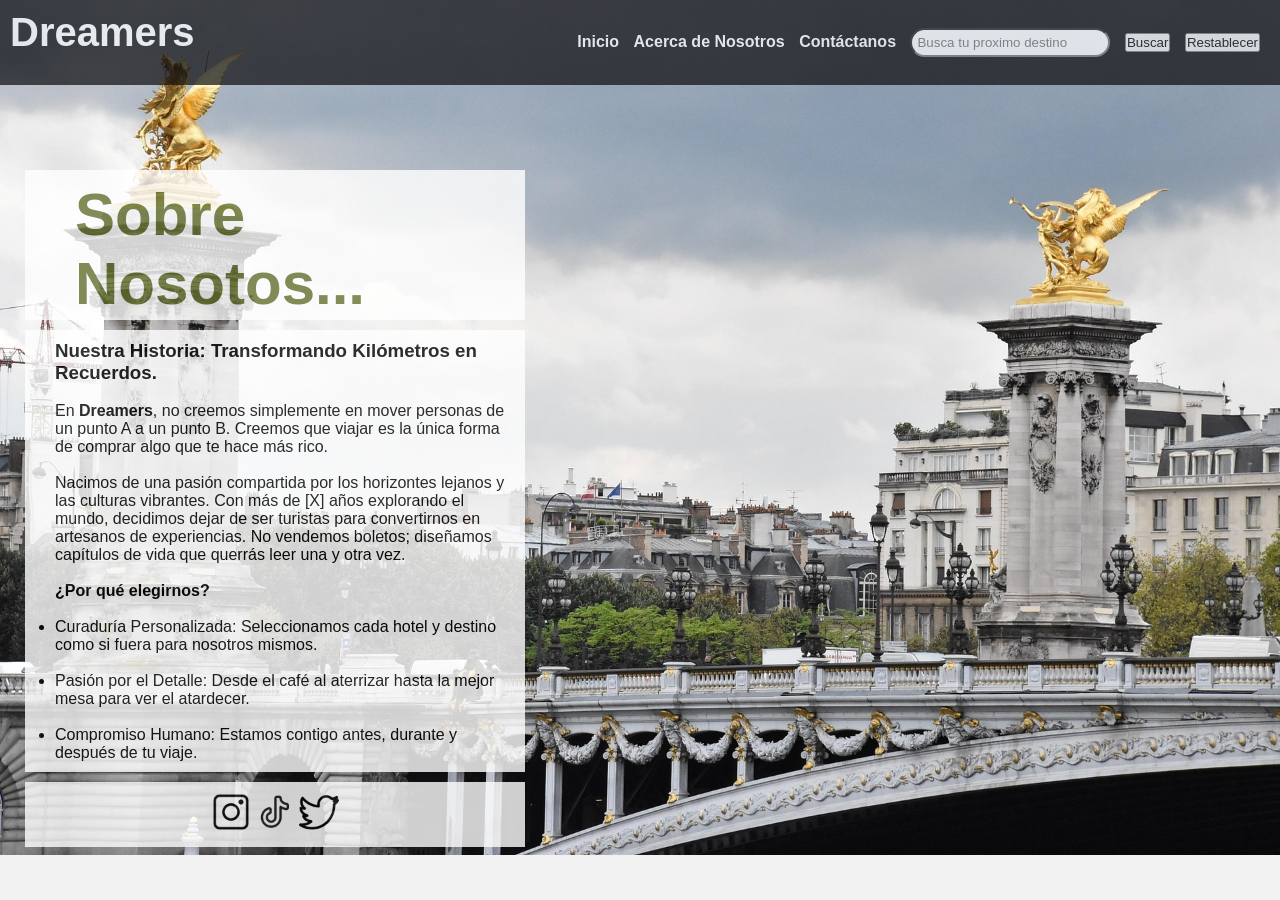
==== about_us.html @ 821ad3f3 "Crea la pagina about us" ====
<!DOCTYPE html>
<html lang="en">
<head>
  <meta charset="UTF-8">
  <title>Agencia de viajes</title>
  <link rel="stylesheet" href="./travel_recommendation.css">
</head>
<body>
   <!--Barra de navegacion-->
   <nav><h1>Dreamers</h1>
   <ul>
     <li><a href="./index.html" id="home">Inicio </a></li>
     <li><a href="./about_us.html" id="aboutUs">Acerca de Nosotros </a></li>
     <li><a href="./contact_us.html" id="contactUs">Contáctanos </a></li>
     <li><input class="searchBox" type="text" id="srcDestiny" placeholder="Busca tu proximo destino">  </li>
     <li><button id='btnSearch'>Buscar</button>
     <li><button id='clrSearch'>Restablecer</button>
     </li>   
   </ul>
  </nav>

   <!--presentación-->
  
<div class="container2">
  <div class="header">    
    <h1 class="ttleMessage">
    Sobre Nosotos...
    </h1>
  </div>

  <div class="content">
    <h3>Nuestra Historia: Transformando Kilómetros en Recuerdos.</h3><br>
    <p>En <b>Dreamers</b>, no creemos simplemente en mover personas de un punto A a un punto B. Creemos que viajar es la única forma de comprar algo que te hace más rico.</p>
    <br>
    <p>Nacimos de una pasión compartida por los horizontes lejanos y las culturas vibrantes. Con más de [X] años explorando el mundo, decidimos dejar de ser turistas para convertirnos en artesanos de experiencias. No vendemos boletos; diseñamos capítulos de vida que querrás leer una y otra vez.</p>
    <br>
    <p><b>¿Por qué elegirnos?</b></p>
    <br>
    <ul>
        <li>Curaduría Personalizada: Seleccionamos cada hotel y destino como si fuera para nosotros mismos.</li><br>
        <li>Pasión por el Detalle: Desde el café al aterrizar hasta la mejor mesa para ver el atardecer.</li><br>
        <li>Compromiso Humano: Estamos contigo antes, durante y después de tu viaje.</li>
    </ul>
  </div>

  <div class="footer">    
    <a href="#"><img src="./instagram-logo.jpg" width="40px" height="40px"></a>
    <a href="#"><img src="./tiktok-logo.png" width="40px" height="40px"></a>
    <a href="#"><img src="./twitter-logo.jpg" width="40px" height="40px"></a>
  </div>
</div>

  <script src="./travel_recommendation.js"></script>
</body>
</html>
---- travel_recommendation.css ----
/* Basic CSS for the navigation bar */
*{
    margin: 0;
    padding: 0;
    box-sizing: border-box;
}

nav {
    background-color: #0B0B0D;
    padding: 10px;
    display: flex;
    align-items: center;
    justify-content: space-between;
    opacity: 0.7;
  }
  
  nav ul {
    list-style-type: none; 
  }
  
  nav ul li {
    display: inline;
    margin-right: 10px;
  }
  
  nav a {
    text-decoration: none;
    color: #ffffff;
    font-weight: bold;
  }
  
  /* Basic CSS for the form elements */
  body {
    font-family: "Source Sans 3",sans-serif;
    background-image: url("./fnd_index.jpg");
    background-color: #F2F2F2;
    background-repeat: no-repeat;
    background-size: cover;
    width:100%;
  }  
  
  h1 {
    margin-bottom: 20px;
    color: #ffffff;
    font-size: 40px;
  }
  .ttleMessage{    
    margin-bottom: 20px;
    color: #657332;
    text-align: left;
    font-size: 60px;
    margin-left: 40px;
    /*-webkit-text-stroke-width: 1px;
    -webkit-text-stroke-color: black;*/
    border-radius: 50px;
  }


  input[type="text"],
  input[type="number"],
  select {
    width: 200px;
    padding: 5px;
    border-radius: 50px;
  }

  div {
    margin-bottom: 10px;
  }
    .container {
    display: grid;
    grid-template-areas:
        "header header"
        "content content"
        "footer footer";
    grid-template-columns: 1fr 2fr;
    padding: 5px;
    }
    .container div {
    background-color: #ffffff;
    padding: 10px;
    opacity: 0.8;
    position: relative;
    top: 80px;
    left: 20px;
    }
    .container div.header {
    grid-area: header;
    text-align: center;
    width: 500px;
    height: 250px;
    }
    .container div.content {
    grid-area: content;
    width: 500px;
    height: auto;;
    padding: 30px;
    }
    .container div.footer {
    grid-area: footer;
    width: 500px;
    height: 65px;
    text-align: center;  
    }

  /* sobre nosotros */
    .container2 {
    display: grid;
    grid-template-areas:
        "header header"
        "content content"
        "footer footer";
    grid-template-columns: 1fr 2fr;
    padding: 5px;
    }
    .container2 div {
    background-color: #ffffff;
    padding: 10px;
    opacity: 0.8;
    position: relative;
    top: 80px;
    left: 20px;
    }
    .container2 div.header {
    grid-area: header;
    text-align: center;
    width: 500px;
    height: 150px;
    }
    .container2 div.content {
    grid-area: content;
    width: 500px;
    height: auto;
    padding-left: 30px;
    }
    .container2 div.footer {
    grid-area: footer;
    width: 500px;
    height: 65px;
    text-align: center;  
    }

  /* Basic CSS for the report section */
  h2 {
    margin-top: 30px;
    color: #ffffff;
    opacity: 80;
  }
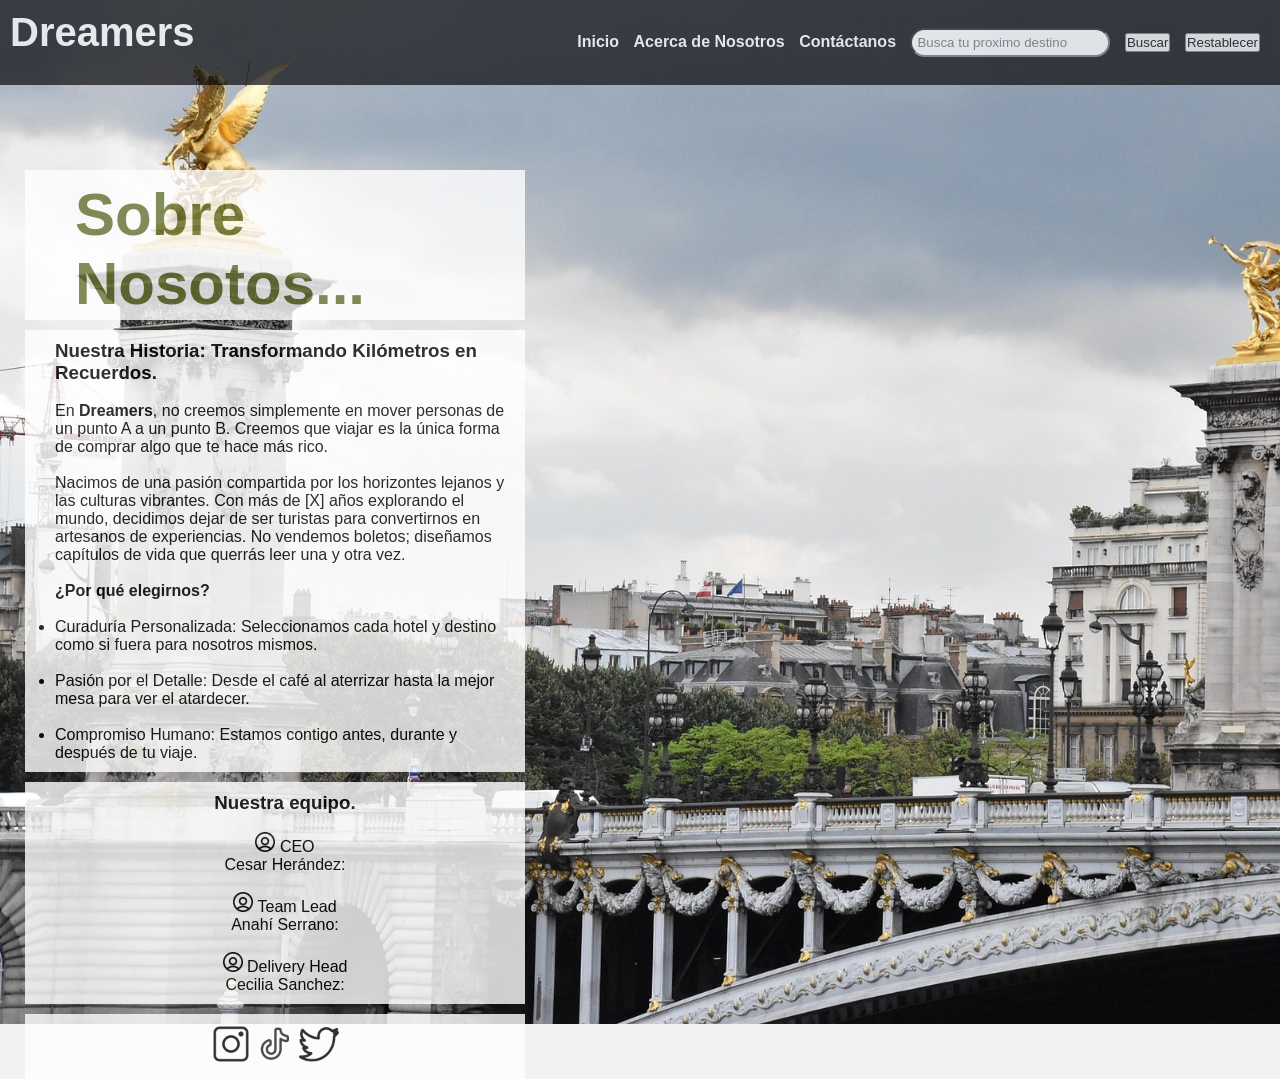
==== commit b2d13d97: "Crea la pagina about us" ====
--- a/about_us.html
+++ b/about_us.html
@@ -43,6 +43,14 @@
     </ul>
   </div>
 
+  <div class="us">
+    <h3>Nuestra equipo.</h3>
+    <br> 
+    <img src="./usuario.png" width="20px" height="20px"> CEO<br> Cesar Herández:<br><br>
+    <img src="./usuario.png" width="20px" height="20px"> Team Lead<br> Anahí Serrano:<br><br>
+    <img src="./usuario.png" width="20px" height="20px"> Delivery Head<br> Cecilia Sanchez:
+  </div>
+
   <div class="footer">    
     <a href="#"><img src="./instagram-logo.jpg" width="40px" height="40px"></a>
     <a href="#"><img src="./tiktok-logo.png" width="40px" height="40px"></a>
--- a/travel_recommendation.css
+++ b/travel_recommendation.css
@@ -109,6 +109,7 @@
     grid-template-areas:
         "header header"
         "content content"
+        "us us"
         "footer footer";
     grid-template-columns: 1fr 2fr;
     padding: 5px;
@@ -133,6 +134,13 @@
     height: auto;
     padding-left: 30px;
     }
+    .container2 div.us {
+    grid-area: us;
+    width: 500px;
+    height: auto;
+    padding-left: 30px;
+    text-align: center;
+    }
     .container2 div.footer {
     grid-area: footer;
     width: 500px;
